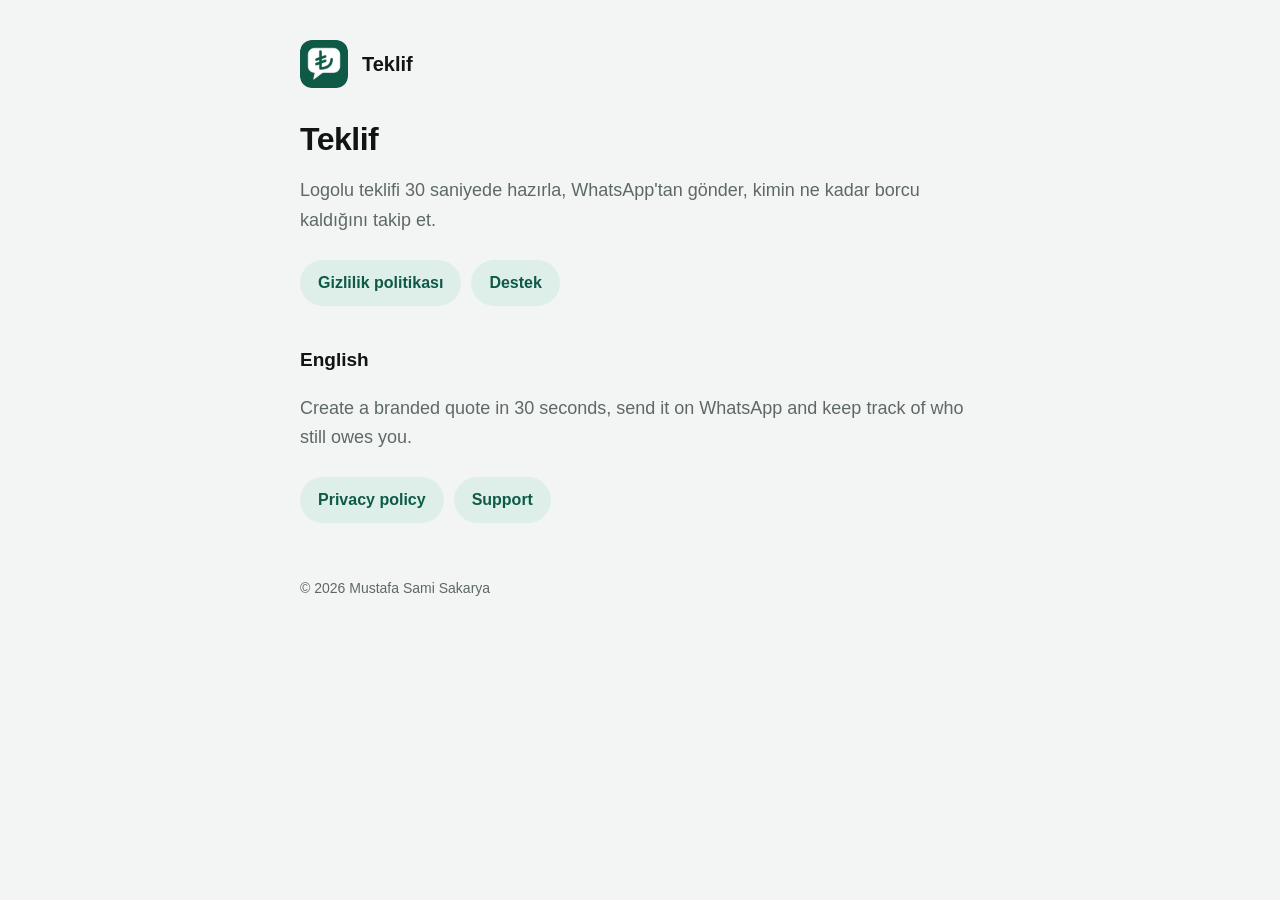
==== index.html @ cd6d10fe "Gizlilik politikası ve destek sayfalarını ekle Teklif uygulamasının App Store için gereken, Türkçe v" ====
<!doctype html>
<html lang="tr">
<head>
  <meta charset="utf-8">
  <meta name="viewport" content="width=device-width, initial-scale=1">
  <title>Teklif</title>
  <meta name="description" content="Teklif: WhatsApp'tan teklif gönder, tahsilatını takip et. / Send quotes on WhatsApp and track payments.">
  <link rel="icon" href="logo.png">
  <link rel="stylesheet" href="style.css">
</head>
<body>
<main>
  <header><img src="logo.png" alt=""><strong>Teklif</strong></header>
  <h1>Teklif</h1>
  <p class="lead">Logolu teklifi 30 saniyede hazırla, WhatsApp'tan gönder, kimin ne kadar borcu kaldığını takip et.</p>
  <ul class="links">
    <li><a href="privacy/">Gizlilik politikası</a></li>
    <li><a href="support/">Destek</a></li>
  </ul>

  <h2 lang="en">English</h2>
  <p class="lead" lang="en">Create a branded quote in 30 seconds, send it on WhatsApp and keep track of who still owes you.</p>
  <ul class="links" lang="en">
    <li><a href="en/privacy/">Privacy policy</a></li>
    <li><a href="en/support/">Support</a></li>
  </ul>
  <footer>© 2026 Mustafa Sami Sakarya</footer>
</main>
</body>
</html>
---- style.css ----
:root {
  --bg: #f3f5f4;
  --surface: #ffffff;
  --text: #101513;
  --muted: #5e6964;
  --line: #e0e5e2;
  --green: #0e5a47;
  --green-soft: #ddefe8;
  color-scheme: light dark;
}
@media (prefers-color-scheme: dark) {
  :root {
    --bg: #07080a;
    --surface: #121417;
    --text: #f4f6f5;
    --muted: #8e9994;
    --line: rgba(255, 255, 255, 0.08);
    --green: #3dd69f;
    --green-soft: #123527;
  }
}
* { box-sizing: border-box; }
body {
  margin: 0;
  background: var(--bg);
  color: var(--text);
  font: 16px/1.65 -apple-system, BlinkMacSystemFont, "Segoe UI", Roboto, Helvetica, Arial, sans-serif;
}
main { max-width: 720px; margin: 0 auto; padding: 40px 20px 64px; }
header { display: flex; align-items: center; gap: 14px; margin-bottom: 32px; }
header img { width: 48px; height: 48px; border-radius: 12px; }
header strong { font-size: 20px; }
header nav { margin-left: auto; font-size: 14px; }
h1 { margin: 0 0 6px; font-size: 32px; line-height: 1.2; letter-spacing: -0.5px; }
h2 { margin: 32px 0 8px; font-size: 19px; }
.updated { margin: 0 0 24px; color: var(--muted); font-size: 14px; }
.card { padding: 20px 22px; margin: 16px 0; background: var(--surface); border: 1px solid var(--line); border-radius: 20px; }
.lead { font-size: 18px; color: var(--muted); }
a { color: var(--green); }
ul { padding-left: 20px; }
li { margin: 6px 0; }
.links { display: flex; flex-wrap: wrap; gap: 10px; padding: 0; list-style: none; }
.links a { display: inline-block; padding: 10px 18px; background: var(--green-soft); border-radius: 999px; text-decoration: none; font-weight: 600; }
footer { margin-top: 48px; color: var(--muted); font-size: 14px; }
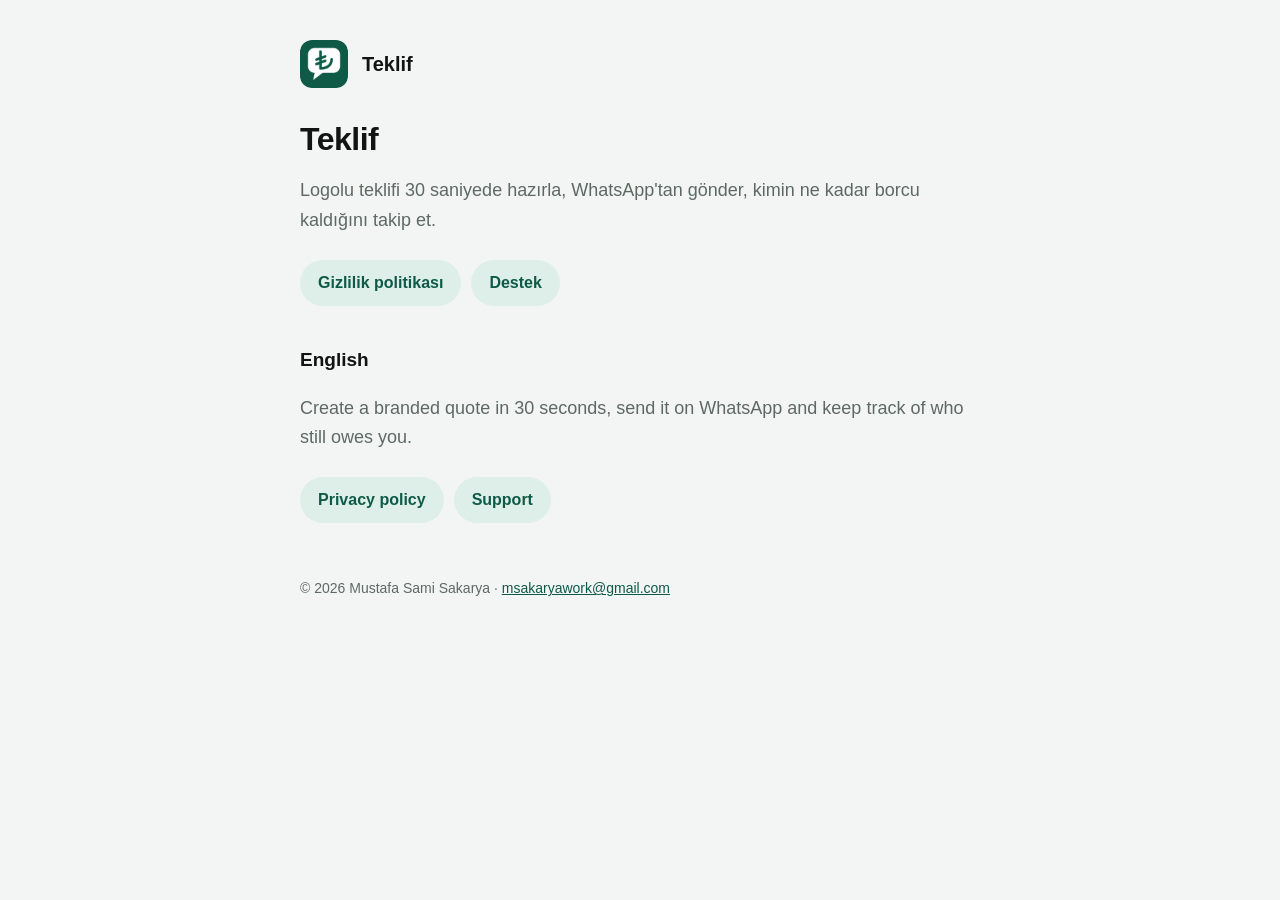
==== commit 15afa95b: "Ana sayfaya iletişim adresini ekle Co-Authored-By: Claude Opus 5.5 <noreply@anthropic.com>" ====
--- a/index.html
+++ b/index.html
@@ -24,7 +24,7 @@
     <li><a href="en/privacy/">Privacy policy</a></li>
     <li><a href="en/support/">Support</a></li>
   </ul>
-  <footer>© 2026 Mustafa Sami Sakarya</footer>
+  <footer>© 2026 Mustafa Sami Sakarya · <a href="mailto:msakaryawork@gmail.com">msakaryawork@gmail.com</a></footer>
 </main>
 </body>
 </html>
